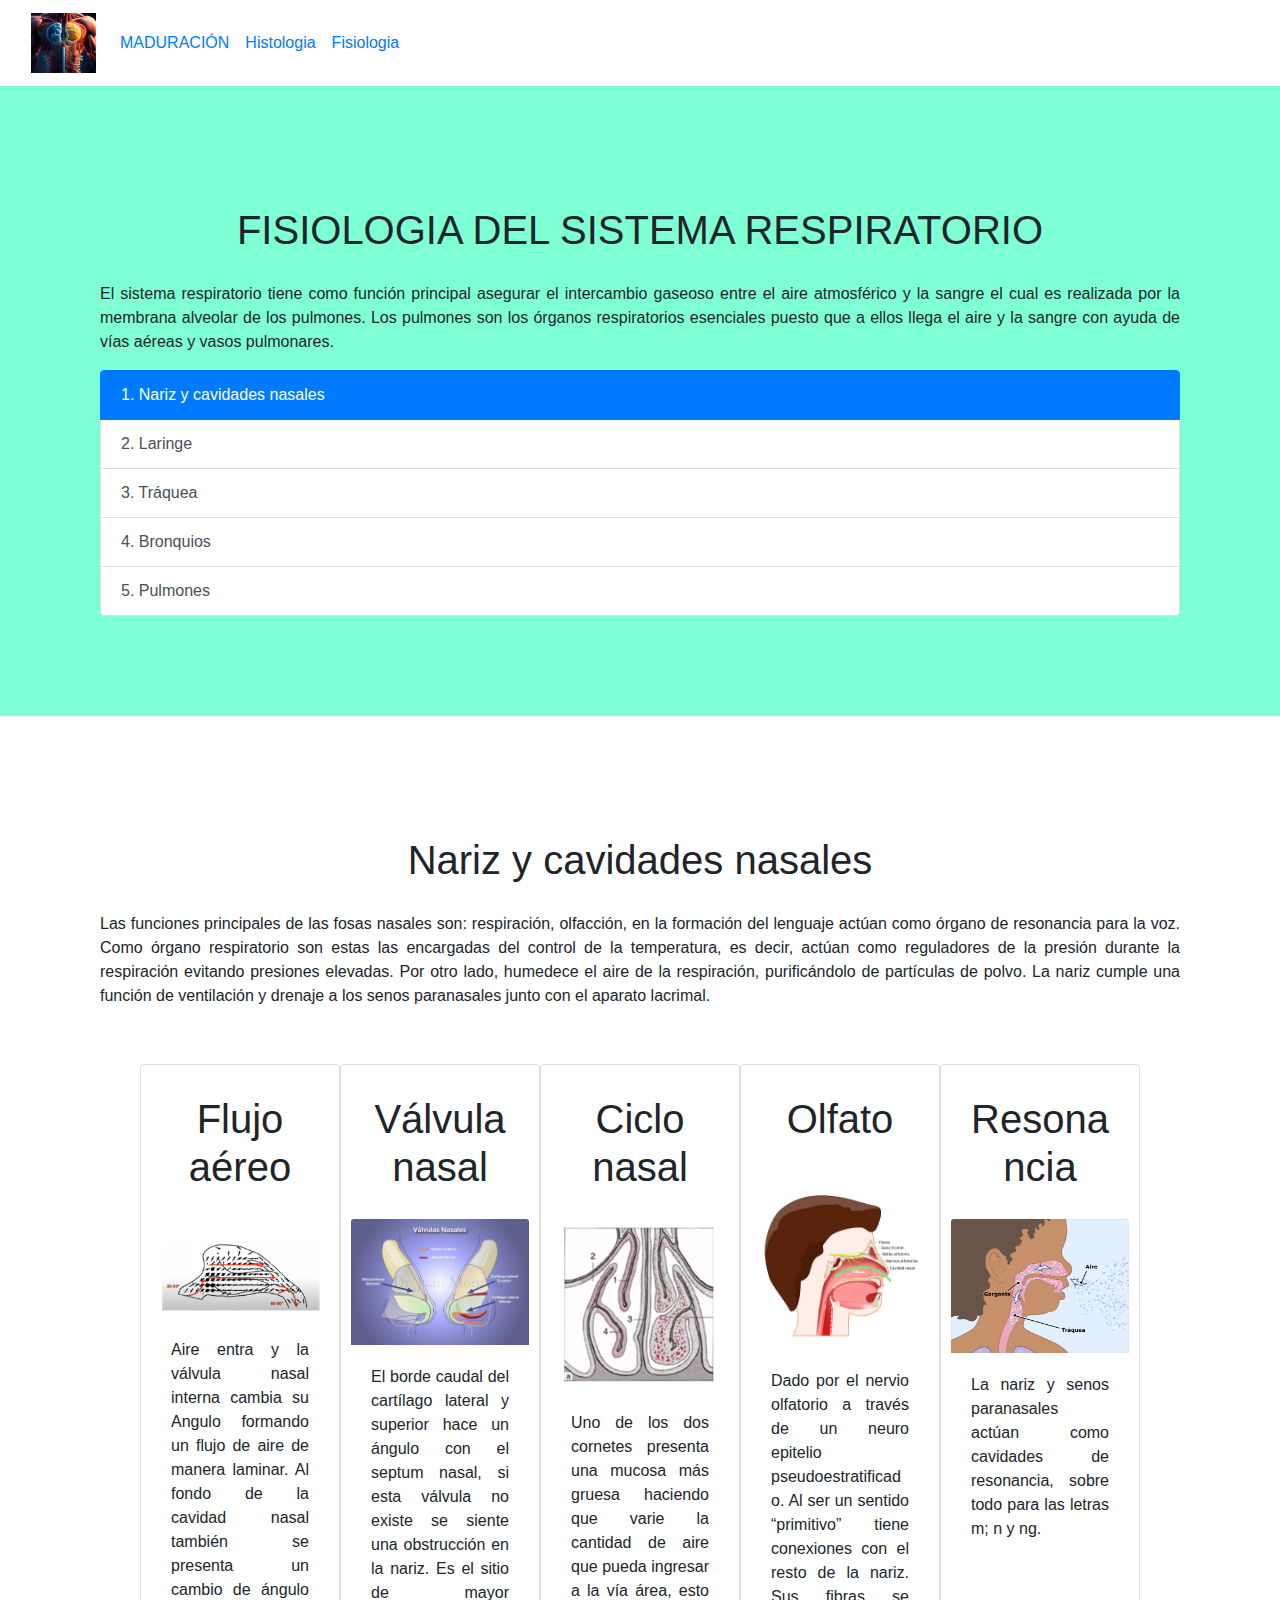
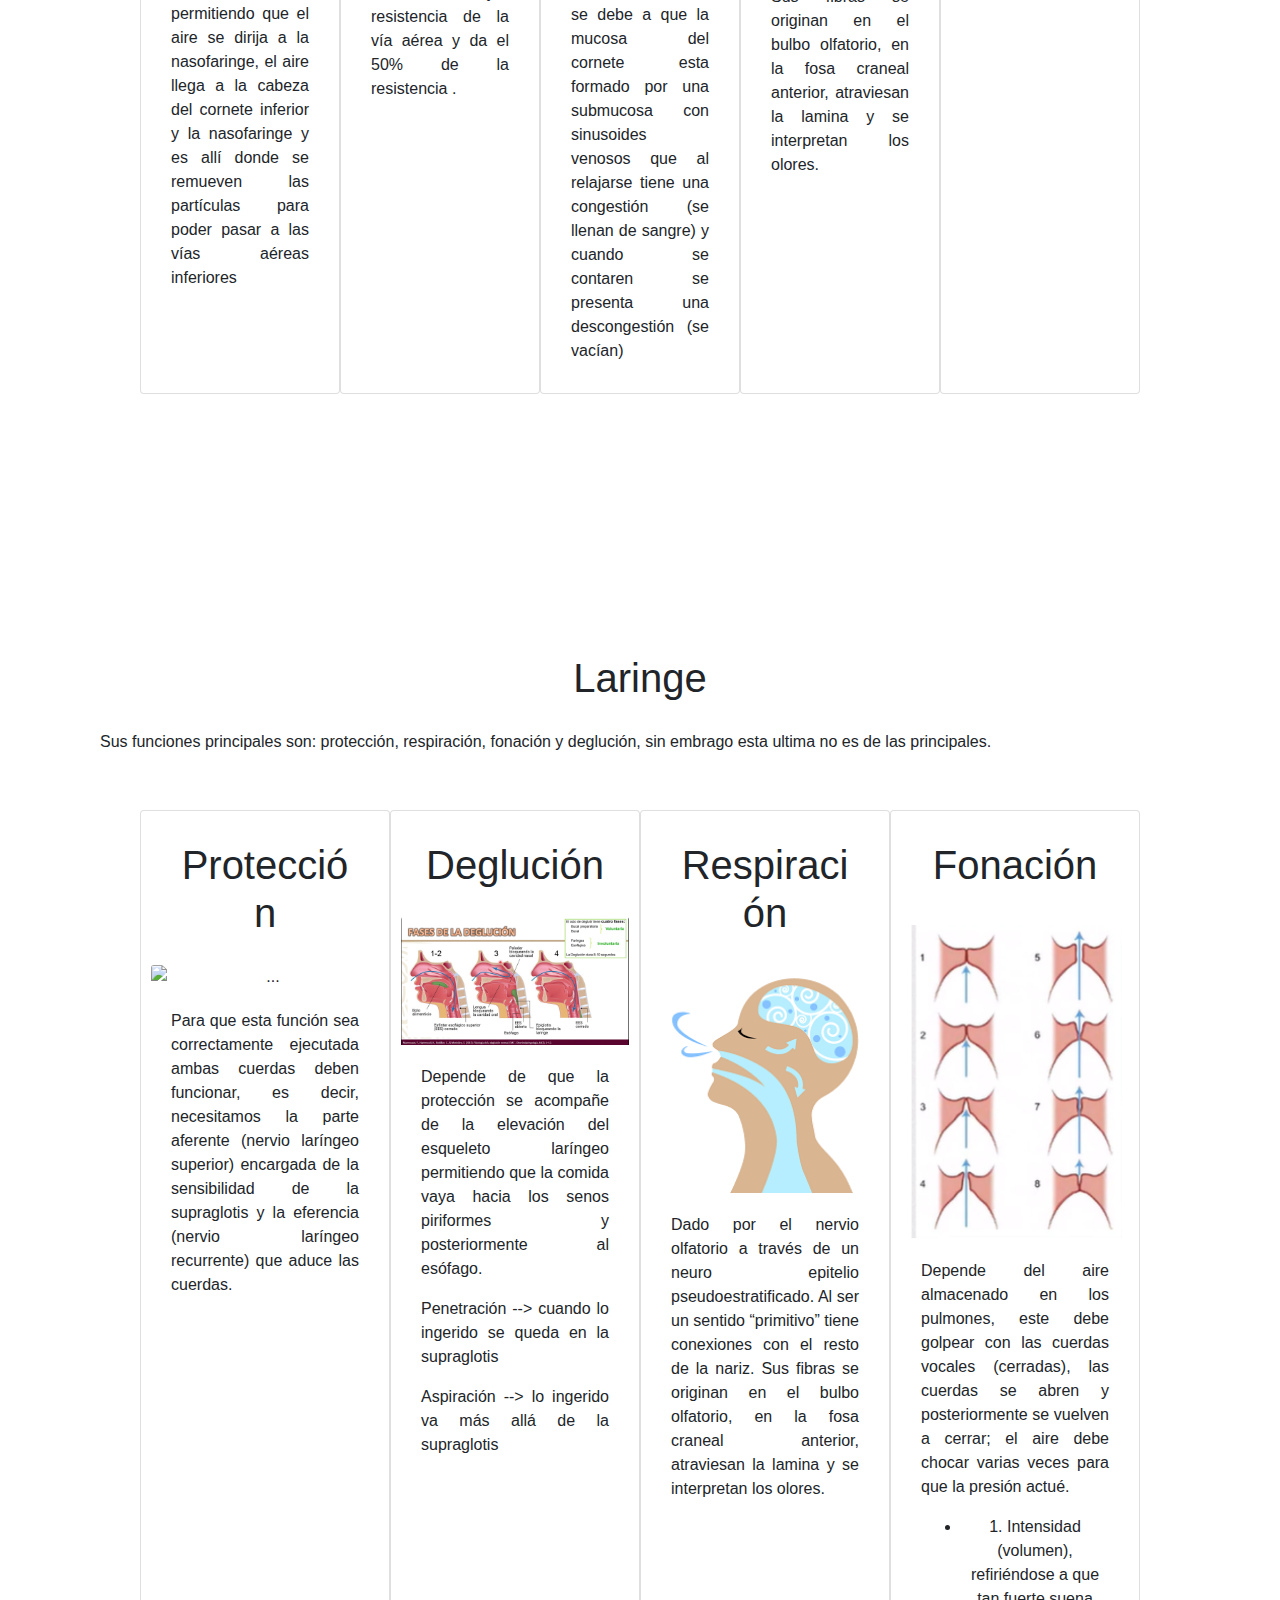
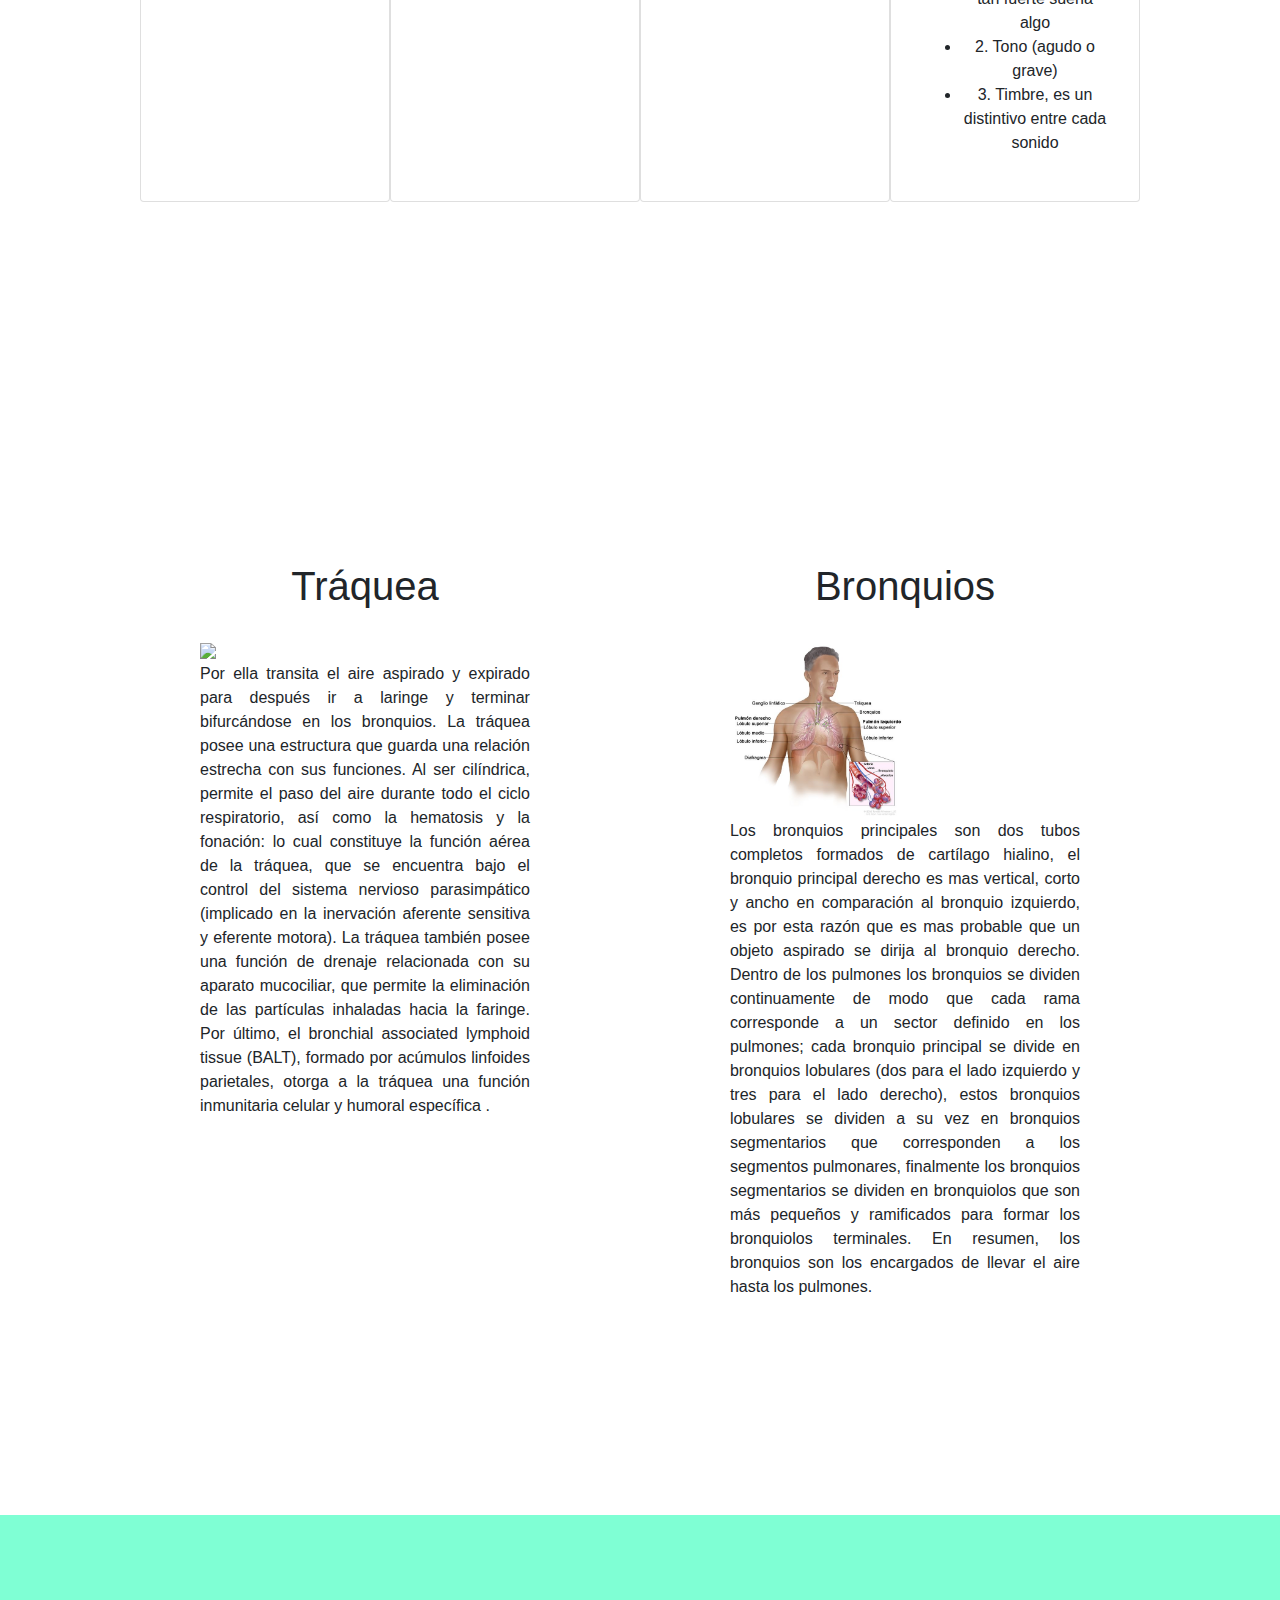
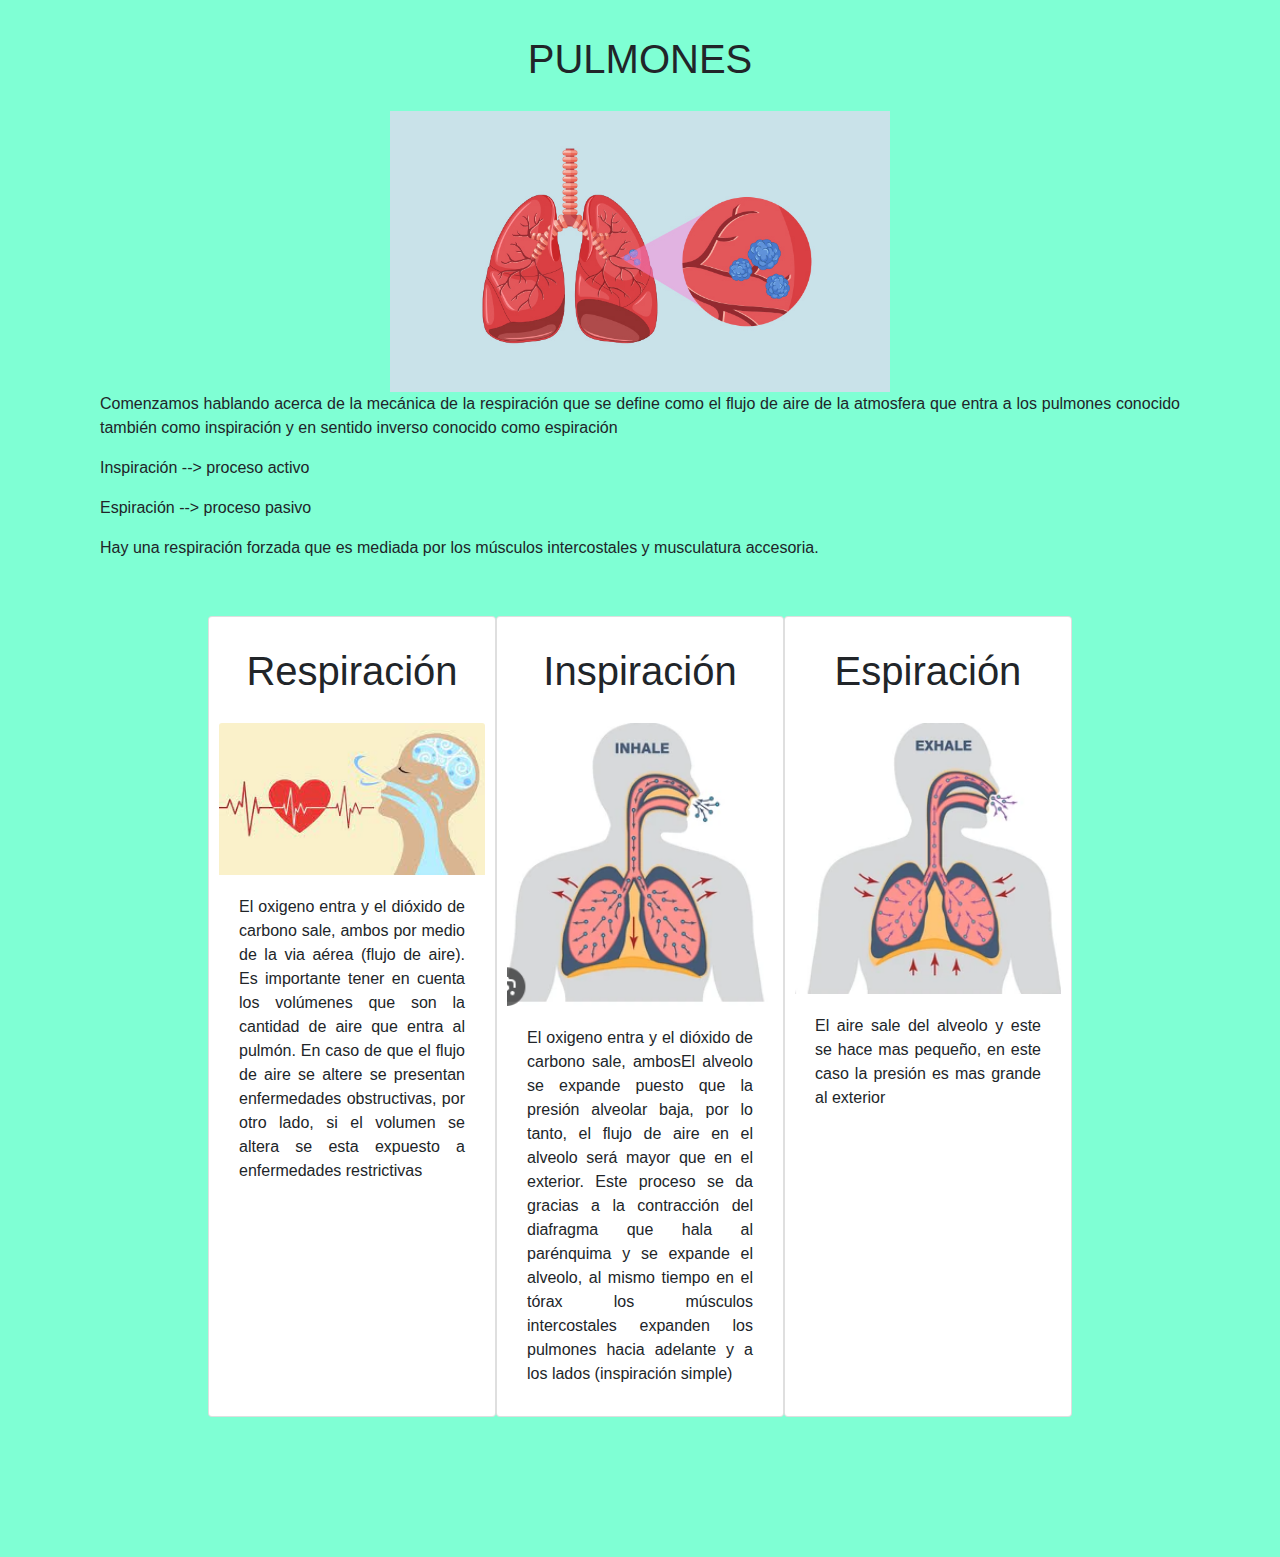
==== FISIOLOGIA DEL SISTEMA RESPIRATORIO.html @ a3e3930f "Porfavor revisar las cosas" ====
<!DOCTYPE html>
<html lang="en">
<head>
    <meta charset="UTF-8">
    <meta name="viewport" content="width=device-width, initial-scale=1.0">
    <link rel="stylesheet" href="/css/Style_2.css">
    <link rel="stylesheet" href="/css/Style.css">
    <link href="https://cdn.jsdelivr.net/npm/bootstrap@5.3.0-alpha1/dist/css/bootstrap.min.css" rel="stylesheet" integrity="sha384-GLhlTQ8iRABdZLl6O3oVMWSktQOp6b7In1Zl3/Jr59b6EGGoI1aFkw7cmDA6j6gD" crossorigin="anonymous">
    <link rel="stylesheet" href="https://stackpath.bootstrapcdn.com/bootstrap/4.5.0/css/bootstrap.min.css">
   
  
    <script src="https://cdn.jsdelivr.net/npm/bootstrap@5.3.0-alpha1/dist/js/bootstrap.bundle.min.js" integrity="sha384-w76AqPfDkMBDXo30jS1Sgez6pr3x5MlQ1ZAGC+nuZB+EYdgRZgiwxhTBTkF7CXvN" crossorigin="anonymous"></script>
       
    <title>FISIOLOGIA DEL SISTEMA RESPIRATORIO</title>
</head>
<body>
    <header>
        <nav class="navbar navbar-expand-lg bg-body-tertiary navegacion">
            <div class="container-fluid">
              <a class="navbar-brand" href="#"><img src="Imagnes/2023-6-17/fotor-ai-20230617152921_1.jpg" class="logo"></a>
              <button class="navbar-toggler" type="button" data-bs-toggle="collapse" data-bs-target="#navbarNav" aria-controls="navbarNav" aria-expanded="false" aria-label="Toggle navigation">
                <span class="navbar-toggler-icon"></span>
              </button>
              <div class="collapse navbar-collapse" id="navbarNav">
                <ul class="navbar-nav">
                  <li class="nav-item">
                    <a class="nav-link active" aria-current="page" href="/Index.html">MADURACIÓN</a>
                  </li>
                  <li class="nav-item">
                    <a class="nav-link" href="#">Histologia</a>
                  </li>
                  <li class="nav-item">
                    <a class="nav-link " href="/FISIOLOGIA DEL SISTEMA RESPIRATORIO.html">Fisiologia</a>
                  </li>
                </ul>
              </div>
            </div>
          </nav>
    </header>
    
    <section>
        <div class="principio">
            <h1>FISIOLOGIA DEL SISTEMA RESPIRATORIO</h1>
            <p>El sistema respiratorio tiene como función principal asegurar el intercambio gaseoso entre el aire atmosférico y la sangre el cual es realizada por la membrana alveolar de los pulmones. 
                Los pulmones son los órganos respiratorios esenciales puesto que a ellos llega el aire y la sangre con ayuda de vías aéreas y vasos pulmonares.</p>
                <div class="list-group">
                    <a href="#" class="list-group-item list-group-item-action active" aria-current="true">
                        1. Nariz y cavidades nasales
                    </a>
                    <a href="#nariz" class="list-group-item list-group-item-action">2.	Laringe</a>
                    <a href="#laringe" class="list-group-item list-group-item-action">3.	Tráquea </a>
                    <a href="#traquea" class="list-group-item list-group-item-action">4.	Bronquios  </a>
                    <a href="#pulmones" class="list-group-item list-group-item-action">5.	Pulmones   </a>
                   
                </div>
        </div>
        <div class="nariz"  id="nariz">
            <h1>Nariz y cavidades nasales </h1>
            <p>Las funciones principales de las fosas nasales son: respiración, olfacción, en la formación del lenguaje actúan como órgano de resonancia para la voz. Como órgano respiratorio son estas las encargadas del control de la temperatura, es decir, actúan como reguladores de la presión durante la respiración evitando presiones elevadas. Por otro lado, humedece el aire de la respiración, purificándolo de partículas de polvo. 
                La nariz cumple una función de ventilación y drenaje a los senos paranasales junto con el aparato lacrimal. </p>
            <div class="carta">
                <div class="card" style="width: 18rem;">
                    <h1>Flujo aéreo</h1>
                    <img src="/Imagnes/Fotos sistema/nariz1.png" class="card-img-top" alt="...">
                    <div class="card-body">
                  <p class="card-text">Aire entra y la válvula nasal interna cambia su Angulo formando un flujo de aire de manera laminar. Al fondo de la cavidad nasal también se presenta un cambio de ángulo permitiendo que el aire se dirija a la nasofaringe, el aire llega a la cabeza del cornete inferior y la nasofaringe y es allí donde se remueven las partículas para poder pasar a las vías aéreas inferiores </p>
                    </div>
                </div>
            

            
                <div class="card" style="width: 18rem;">
                    <h1>Válvula nasal </h1>
                    <img src="/Imagnes/Fotos sistema/valvula nasal.jpg" class="card-img-top" alt="...">
                    <div class="card-body">
                  <p class="card-text">El borde caudal del cartílago lateral y superior hace un ángulo con el septum nasal, si esta válvula no existe se siente una obstrucción en la nariz. Es el sitio de mayor resistencia de la vía aérea y da el 50% de la resistencia .</p>
                    </div>
                </div>
                <div class="card" style="width: 18rem;">
                    <h1>Ciclo nasal</h1>
                    <img src="/Imagnes/Fotos sistema/ciclonasal.png" class="card-img-top" alt="...">
                    <div class="card-body">
                  <p class="card-text">Uno de los dos cornetes presenta una mucosa más gruesa haciendo que varie la cantidad de aire que pueda ingresar a la vía área, esto se debe a que la mucosa del cornete esta formado por una submucosa con sinusoides venosos que al relajarse tiene una congestión (se llenan de sangre) y cuando se contaren se presenta una descongestión (se vacían)  </p>
                    </div>
                </div>
                <div class="card" style="width: 18rem;">
                    <h1>Olfato</h1>
                    <img src="/Imagnes/Fotos sistema/olfato.png" class="card-img-top" alt="...">
                    <div class="card-body">
                  <p class="card-text">Dado por el nervio olfatorio a través de un neuro epitelio pseudoestratificado. Al ser un sentido “primitivo” tiene conexiones con el resto de la nariz. Sus fibras se originan en el bulbo olfatorio, en la fosa craneal anterior, atraviesan la lamina y se interpretan los olores. </p>
                    </div>
                </div>
                <div class="card" style="width: 18rem;">
                    <h1>Resonancia</h1>
                    <img src="/Imagnes/Fotos sistema/Resonancia.gif" class="card-img-top" alt="...">
                    <div class="card-body">
                  <p class="card-text">La nariz y senos paranasales actúan como cavidades de resonancia, sobre todo para las letras m; n y ng. </p>
                    </div>
                </div>
            </div>

        </div>
        <div class="laringe " id="laringe">
            <h1>Laringe  </h1>
            <p>Sus funciones principales son: protección, respiración, fonación y deglución, sin embrago esta ultima no es de las principales. </p>
            <div class="carta">
                <div class="card" style="width: 18rem;">
                    <h1>Protección</h1>
                    <img src="..." class="card-img-top" alt="...">
                    <div class="card-body">
                  <p class="card-text">Para que esta función sea correctamente ejecutada ambas cuerdas deben funcionar, es decir, necesitamos la parte aferente (nervio laríngeo superior) encargada de la sensibilidad de la supraglotis y la eferencia (nervio laríngeo recurrente) que aduce las cuerdas.</p>
                    </div>
                </div>
            

            
                <div class="card" style="width: 18rem;">
                    <h1>Deglución</h1>
                    <img src="/Imagnes/Fotos sistema/deglucion.jpg" class="card-img-top" alt="...">
                    <div class="card-body">
                  <p class="card-text">Depende de que la protección se acompañe de la elevación del esqueleto laríngeo permitiendo que la comida vaya hacia los senos piriformes y posteriormente al esófago. </p>
                  <p>Penetración --> cuando lo ingerido se queda en la supraglotis </p>
                  <p>Aspiración --> lo ingerido va más allá de la supraglotis </p>
                    </div>
                </div>
                
                <div class="card" style="width: 18rem;">
                    <h1>Respiración</h1>
                    <img src="/Imagnes/Fotos sistema/respiracion.png" class="card-img-top" alt="...">
                    <div class="card-body">
                  <p class="card-text">Dado por el nervio olfatorio a través de un neuro epitelio pseudoestratificado. Al ser un sentido “primitivo” tiene conexiones con el resto de la nariz. Sus fibras se originan en el bulbo olfatorio, en la fosa craneal anterior, atraviesan la lamina y se interpretan los olores. </p>
                    </div>
                </div>
                <div class="card" style="width: 18rem;">
                    <h1>Fonación</h1>
                    <img src="/Imagnes/Fotos sistema/Fonacion.png" class="card-img-top" alt="...">
                    <div class="card-body">
                  <p class="card-text">Depende del aire almacenado en los pulmones, este debe golpear con las cuerdas vocales (cerradas), las cuerdas se abren y posteriormente se vuelven a cerrar; el aire debe chocar varias veces para que la presión actué.</p>
                  <ul>
                    <li>1.	Intensidad (volumen), refiriéndose a que tan fuerte suena algo </li>
                    <li>2.	Tono (agudo o grave) </li>
                    <li>3.	Timbre, es un distintivo entre cada sonido </li>
                  </ul>
                    </div>
                </div>
            </div>

        </div>
        <div class="traquea" id="traquea">
            <div class="Traquea">
                <h1>Tráquea</h1>
                <img src="/Imagnes/Fotos sistema/traquea5.png" class="foto2">
                <p>Por ella transita el aire aspirado y expirado para después ir a laringe y terminar bifurcándose en los bronquios.  La tráquea posee una estructura que guarda una relación estrecha con sus funciones. Al ser cilíndrica, permite el paso del aire durante todo el ciclo respiratorio, así como la hematosis y la fonación: lo cual constituye la función aérea de la tráquea, que se encuentra bajo el control del sistema nervioso parasimpático (implicado en la inervación aferente sensitiva y eferente motora). La tráquea también posee una función de drenaje relacionada con su aparato mucociliar, que permite la eliminación de las partículas inhaladas hacia la faringe. Por último, el bronchial associated lymphoid tissue (BALT), formado por acúmulos linfoides parietales, otorga a la tráquea una función inmunitaria celular y humoral específica .</p>
            </div>
            <div class="bronquios">
                <h1>Bronquios</h1>
                <img src="/Imagnes/Fotos sistema/bronquio.jpg" class="foto2">
                <p>Los bronquios principales son dos tubos completos formados de cartílago hialino, el bronquio principal derecho es mas vertical, corto y ancho en comparación al bronquio izquierdo, es por esta razón que es mas probable que un objeto aspirado se dirija al bronquio derecho. 
                    Dentro de los pulmones los bronquios se dividen continuamente de modo que cada rama corresponde a un sector definido en los pulmones; cada bronquio principal se divide en bronquios lobulares (dos para el lado izquierdo y tres para el lado derecho), estos bronquios lobulares se dividen a su vez en bronquios segmentarios que corresponden a los segmentos pulmonares, finalmente los bronquios segmentarios se dividen en bronquiolos que son más pequeños y ramificados para formar los bronquiolos terminales. En resumen, los bronquios son los encargados de llevar el aire hasta los pulmones.
                    </p>
            </div>
        </div>
        <div class="pulmones" id="pulmones">
            <div class="container">
                <h1>PULMONES</h1>
                <img src="/Imagnes/Fotos sistema/pulmones.jpg" class="foto5" alt="Pulmones">
              </div>
            <p>Comenzamos hablando acerca de la mecánica de la respiración que se define como el flujo de aire de la atmosfera que entra a los pulmones conocido también como inspiración y en sentido inverso conocido como espiración</p>
            <p>Inspiración --> proceso activo  </p>
            <p>Espiración --> proceso pasivo </p>
            <p>Hay una respiración forzada que es mediada por los músculos intercostales y musculatura accesoria.</p>
            <div class="carta">
            
                <div class="card" style="width: 18rem;">
                    <h1>Respiración</h1>
                    <img src="/Imagnes/Fotos sistema/respiracion1.jpg" class="card-img-top" alt="...">
                    <div class="card-body">
                    <p class="card-text">El oxigeno entra y el dióxido de carbono sale, ambos por medio de la via aérea (flujo de aire). Es importante tener en cuenta los volúmenes que son la cantidad de aire que entra al pulmón. 
                    En caso de que el flujo de aire se altere se presentan enfermedades obstructivas, por otro lado, si el volumen se altera se esta expuesto a enfermedades restrictivas</p>
                    </div>
                </div>
            
             
                <div class="card" style="width: 18rem;">
                    <h1>Inspiración</h1>
                    <img src="/Imagnes/Fotos sistema/ihnalar.png" class="card-img-top" alt="...">
                    <div class="card-body">
                    <p class="card-text">El oxigeno entra y el dióxido de carbono sale, ambosEl alveolo se expande puesto que la presión alveolar baja, por lo tanto, el flujo de aire en el alveolo será mayor que en el exterior. Este proceso se da gracias a la contracción del diafragma que hala al parénquima y se expande el alveolo, al mismo tiempo en el tórax los músculos intercostales expanden los pulmones hacia adelante y a los lados (inspiración simple)</p>
                    </div>
                </div>
             
              
                <div class="card" style="width: 18rem;">
                    <h1>Espiración </h1>
                    <img src="Imagnes/Fotos sistema/exhalar.png" class="card-img-top" alt="...">
                    <div class="card-body">
                    <p class="card-text">El aire sale del alveolo y este se hace mas pequeño, en este caso la presión es mas grande al exterior </p>
                    </div>
                </div>
               
             </div>
        </div> 
    </section>
</body>
</html>
---- css/Style_2.css ----
.principio{

    padding: 100px;
    background-color: aquamarine;

}
.nariz {
    padding: 100px;
    

}
.carta{
    display: flex;
    padding: 40px;
    justify-content: center;
    
}

.traquea{
    display: flex;
    padding: 100px;
}
.bronquios {

    padding: 100px;
}
.Traquea{


    padding: 100px;
}
.pulmones{

    background-color: aquamarine;
    padding: 100px;
}
.card-img {
    width: 100%;
    height: auto;
    margin-bottom: 10px;
    
    
  }
  .card {
    width: 18rem;
    border: 1px solid #ccc;
    border-radius: 5px;
    padding: 10px;
    text-align: center;
  }
  .container {
    display: flex;
    flex-direction: column;
    align-items: center;
    text-align: center;
  }
  
  .foto5 {
    width: 500px;
    height: auto;
  }
---- css/Style.css ----
.info{
    display: flex;

}
.Home{
   padding: 5px;
   width: 100%; /* Ajusta el ancho según tus necesidades */
  height: 450px; /* Ajusta la altura según tus necesidades */
  overflow: hidden;
border: 1px solid black;
}

p{

    text-align: justify;
    font-size: 16px;

}

.logo{

    
    width: 65px;
    height: 60px;

}
.Inicio{
    background-color: aquamarine;
    padding: 100px;

}
h1{

    text-align: center;
    padding: 20px;
}

.laringe{
    
    padding: 100px;


}
.foto1{

    width: 500px;
    height: 350px;
}

.image-container {
    display: flex;
  }
  
  .foto2 {
    width: 50%; /* Ajusta el tamaño de las imágenes según sea necesario */
    height: auto;
    margin-right: 10px; /* Establece un margen entre las imágenes */
  }
  .foto3{
    width: 500px;
  height: 350px;
  margin-right: 10px;
  }
.traquea{

    padding: 100px;
}
.maduracion{

    padding: 100px;
    background-color: aquamarine;

}
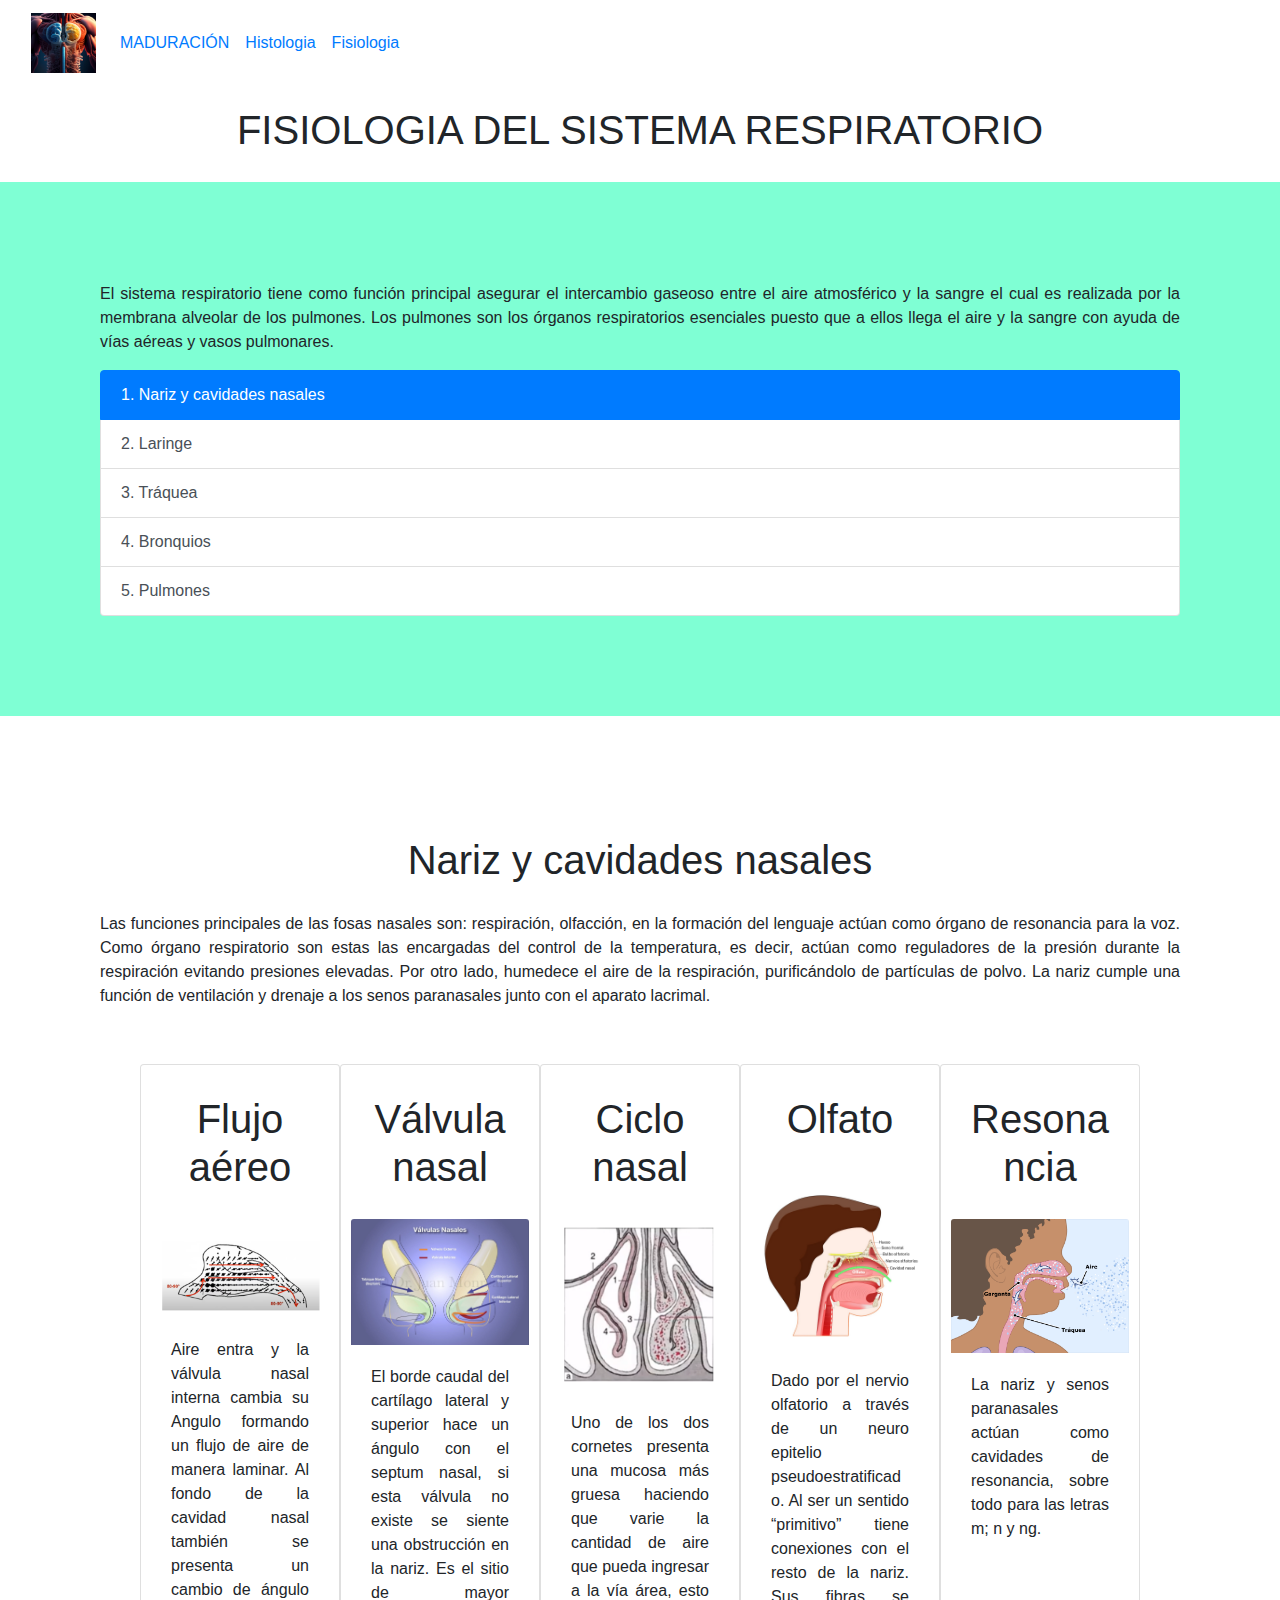
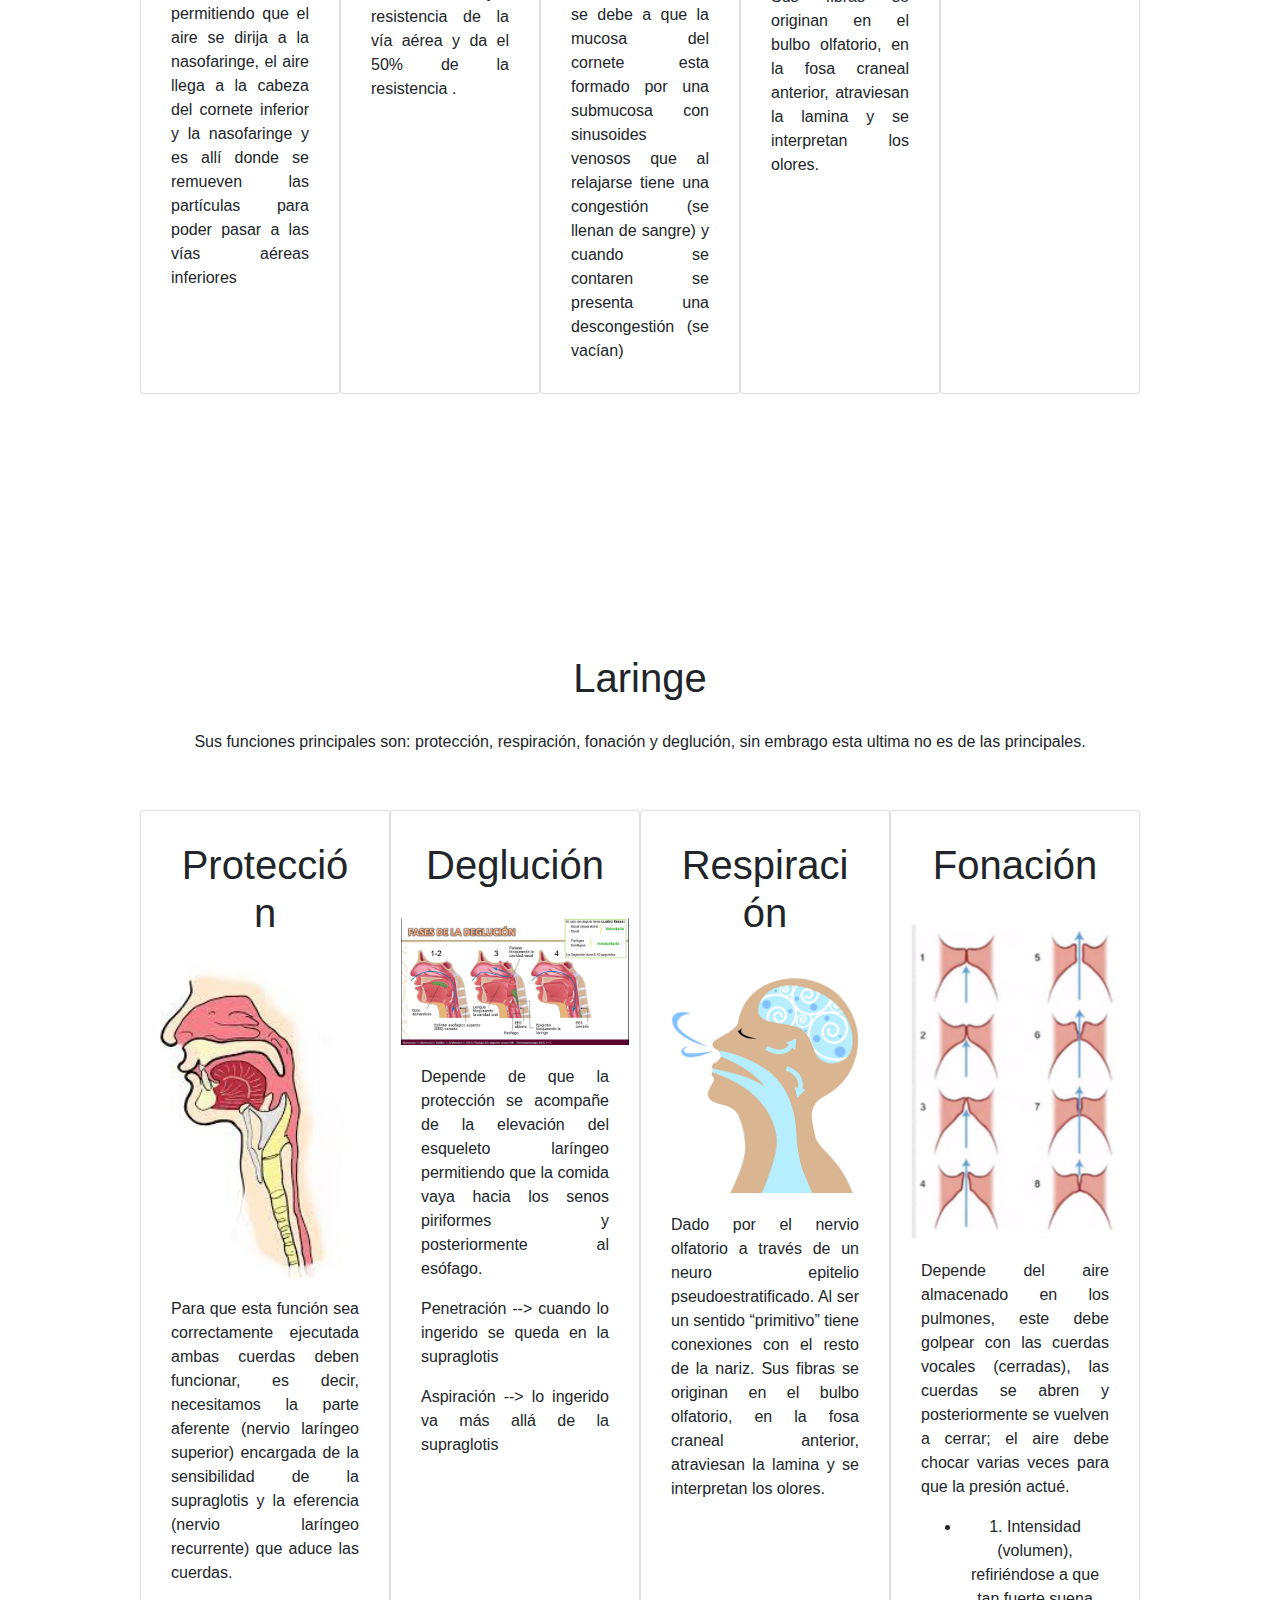
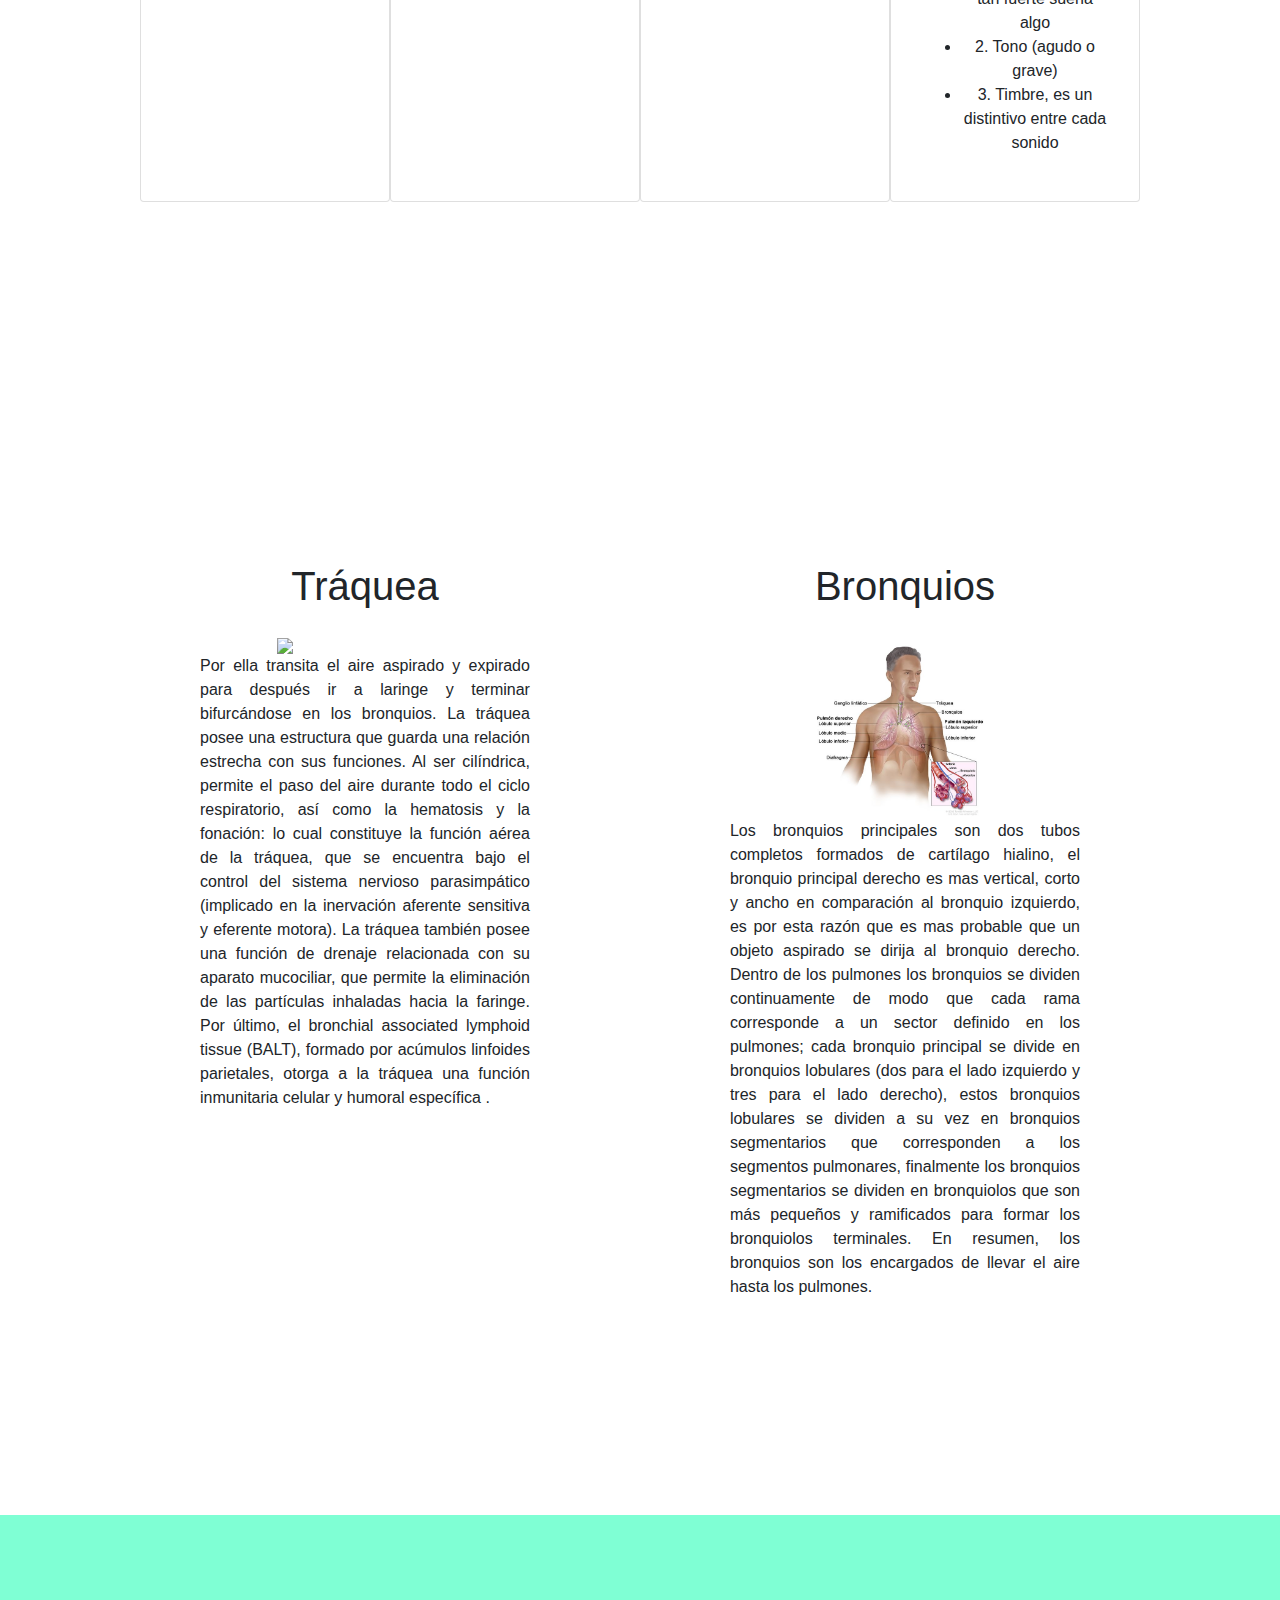
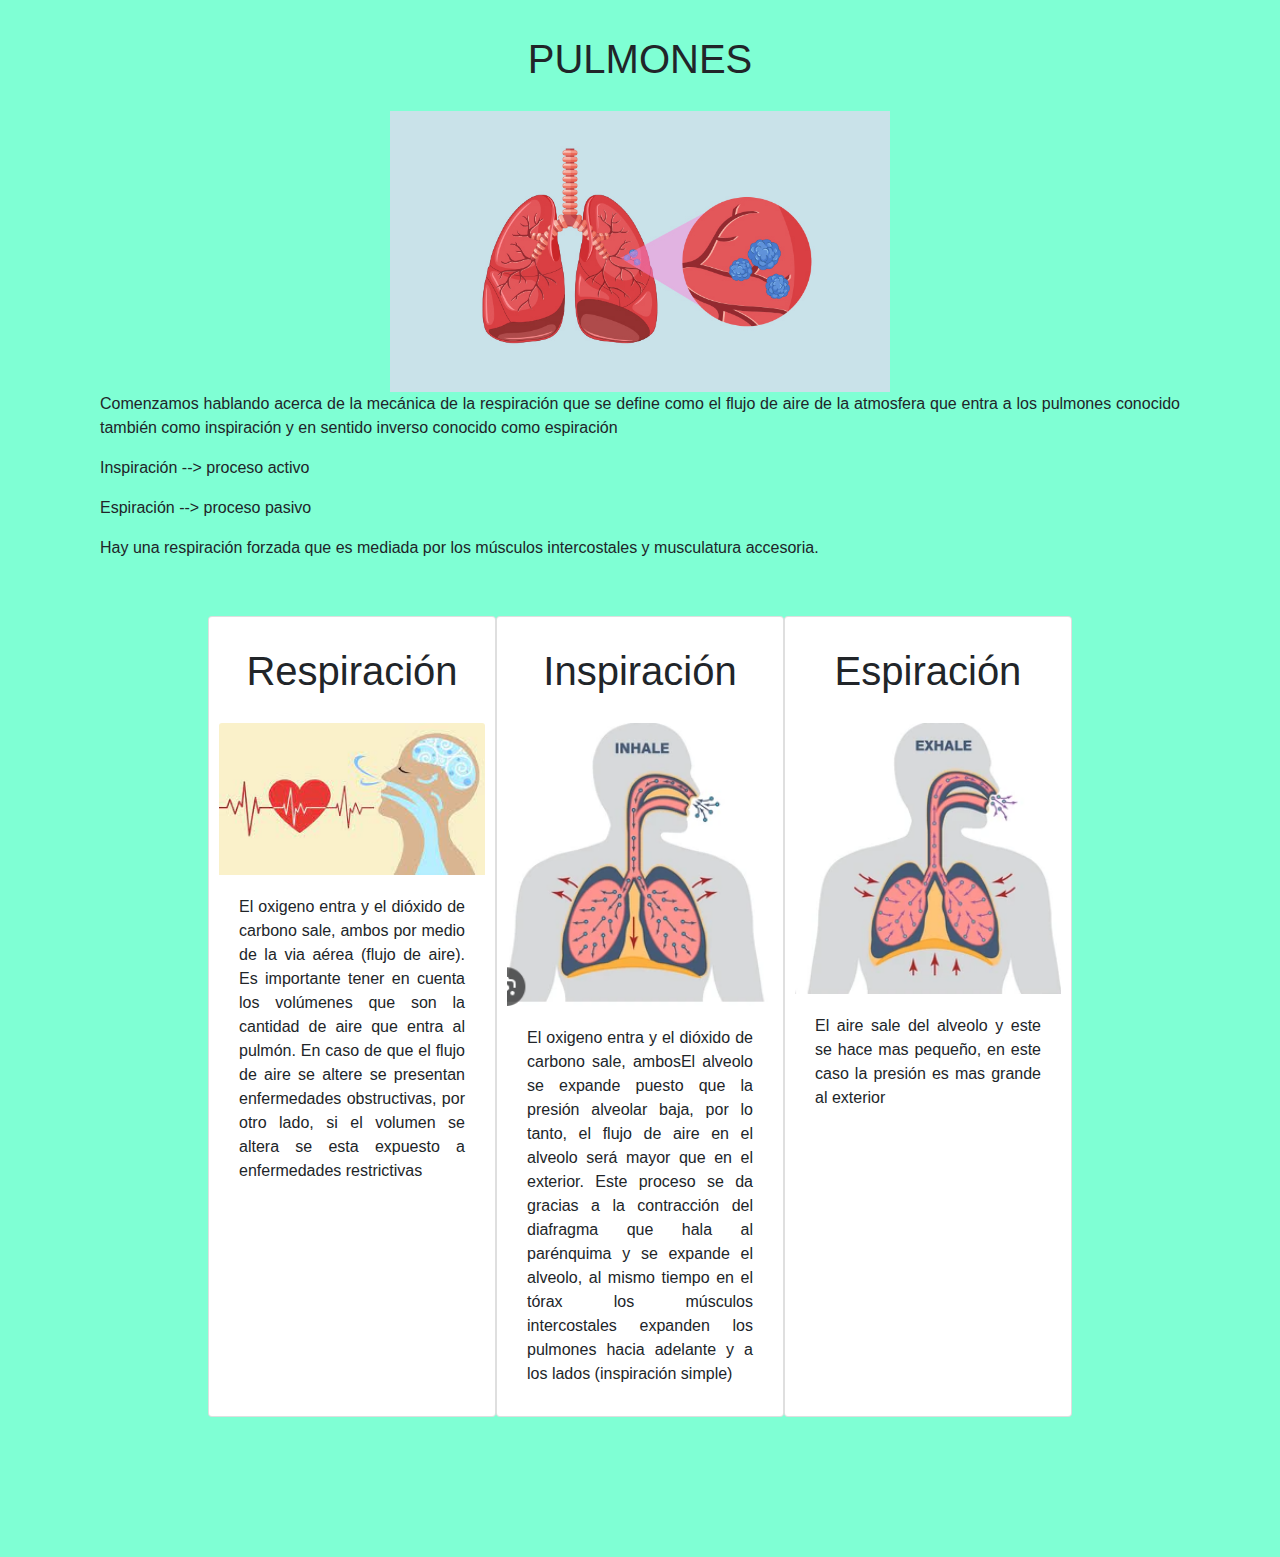
==== commit 368b794d: "subiendo" ====
--- a/FISIOLOGIA DEL SISTEMA RESPIRATORIO.html
+++ b/FISIOLOGIA DEL SISTEMA RESPIRATORIO.html
@@ -1,205 +1,424 @@
 <!DOCTYPE html>
 <html lang="en">
-<head>
-    <meta charset="UTF-8">
-    <meta name="viewport" content="width=device-width, initial-scale=1.0">
-    <link rel="stylesheet" href="/css/Style_2.css">
-    <link rel="stylesheet" href="/css/Style.css">
-    <link href="https://cdn.jsdelivr.net/npm/bootstrap@5.3.0-alpha1/dist/css/bootstrap.min.css" rel="stylesheet" integrity="sha384-GLhlTQ8iRABdZLl6O3oVMWSktQOp6b7In1Zl3/Jr59b6EGGoI1aFkw7cmDA6j6gD" crossorigin="anonymous">
-    <link rel="stylesheet" href="https://stackpath.bootstrapcdn.com/bootstrap/4.5.0/css/bootstrap.min.css">
-   
-  
-    <script src="https://cdn.jsdelivr.net/npm/bootstrap@5.3.0-alpha1/dist/js/bootstrap.bundle.min.js" integrity="sha384-w76AqPfDkMBDXo30jS1Sgez6pr3x5MlQ1ZAGC+nuZB+EYdgRZgiwxhTBTkF7CXvN" crossorigin="anonymous"></script>
-       
+  <head>
+    <meta charset="UTF-8" />
+    <meta name="viewport" content="width=device-width, initial-scale=1.0" />
+    <link rel="stylesheet" href="./css/Style_2.css" />
+    <link rel="stylesheet" href="./css/Style.css" />
+    <link
+      href="https://cdn.jsdelivr.net/npm/bootstrap@5.3.0-alpha1/dist/css/bootstrap.min.css"
+      rel="stylesheet"
+      integrity="sha384-GLhlTQ8iRABdZLl6O3oVMWSktQOp6b7In1Zl3/Jr59b6EGGoI1aFkw7cmDA6j6gD"
+      crossorigin="anonymous"
+    />
+    <link
+      rel="stylesheet"
+      href="https://stackpath.bootstrapcdn.com/bootstrap/4.5.0/css/bootstrap.min.css"
+    />
+
+    <script
+      src="https://cdn.jsdelivr.net/npm/bootstrap@5.3.0-alpha1/dist/js/bootstrap.bundle.min.js"
+      integrity="sha384-w76AqPfDkMBDXo30jS1Sgez6pr3x5MlQ1ZAGC+nuZB+EYdgRZgiwxhTBTkF7CXvN"
+      crossorigin="anonymous"
+    ></script>
+
     <title>FISIOLOGIA DEL SISTEMA RESPIRATORIO</title>
-</head>
-<body>
+  </head>
+  <body>
     <header>
-        <nav class="navbar navbar-expand-lg bg-body-tertiary navegacion">
-            <div class="container-fluid">
-              <a class="navbar-brand" href="#"><img src="Imagnes/2023-6-17/fotor-ai-20230617152921_1.jpg" class="logo"></a>
-              <button class="navbar-toggler" type="button" data-bs-toggle="collapse" data-bs-target="#navbarNav" aria-controls="navbarNav" aria-expanded="false" aria-label="Toggle navigation">
-                <span class="navbar-toggler-icon"></span>
-              </button>
-              <div class="collapse navbar-collapse" id="navbarNav">
-                <ul class="navbar-nav">
-                  <li class="nav-item">
-                    <a class="nav-link active" aria-current="page" href="/Index.html">MADURACIÓN</a>
-                  </li>
-                  <li class="nav-item">
-                    <a class="nav-link" href="#">Histologia</a>
-                  </li>
-                  <li class="nav-item">
-                    <a class="nav-link " href="/FISIOLOGIA DEL SISTEMA RESPIRATORIO.html">Fisiologia</a>
-                  </li>
-                </ul>
-              </div>
-            </div>
-          </nav>
+      <nav class="navbar navbar-expand-lg bg-body-tertiary navegacion">
+        <div class="container-fluid">
+          <a class="navbar-brand" href="#"
+            ><img
+              src="./Imagnes/2023-6-17/fotor-ai-20230617152921_1.jpg"
+              class="logo"
+          /></a>
+          <button
+            class="navbar-toggler"
+            type="button"
+            data-bs-toggle="collapse"
+            data-bs-target="#navbarNav"
+            aria-controls="navbarNav"
+            aria-expanded="false"
+            aria-label="Toggle navigation"
+          >
+            <span class="navbar-toggler-icon"></span>
+          </button>
+          <div class="collapse navbar-collapse" id="navbarNav">
+            <ul class="navbar-nav">
+              <li class="nav-item">
+                <a
+                  class="nav-link active"
+                  aria-current="page"
+                  href="/Index.html"
+                  >MADURACIÓN</a
+                >
+              </li>
+              <li class="nav-item">
+                <a class="nav-link" href="/Histologia.html">Histologia</a>
+              </li>
+              <li class="nav-item">
+                <a
+                  class="nav-link"
+                  href="/FISIOLOGIA DEL SISTEMA RESPIRATORIO.html"
+                  >Fisiologia</a
+                >
+              </li>
+            </ul>
+          </div>
+        </div>
+      </nav>
     </header>
-    
+
     <section>
-        <div class="principio">
-            <h1>FISIOLOGIA DEL SISTEMA RESPIRATORIO</h1>
-            <p>El sistema respiratorio tiene como función principal asegurar el intercambio gaseoso entre el aire atmosférico y la sangre el cual es realizada por la membrana alveolar de los pulmones. 
-                Los pulmones son los órganos respiratorios esenciales puesto que a ellos llega el aire y la sangre con ayuda de vías aéreas y vasos pulmonares.</p>
-                <div class="list-group">
-                    <a href="#" class="list-group-item list-group-item-action active" aria-current="true">
-                        1. Nariz y cavidades nasales
-                    </a>
-                    <a href="#nariz" class="list-group-item list-group-item-action">2.	Laringe</a>
-                    <a href="#laringe" class="list-group-item list-group-item-action">3.	Tráquea </a>
-                    <a href="#traquea" class="list-group-item list-group-item-action">4.	Bronquios  </a>
-                    <a href="#pulmones" class="list-group-item list-group-item-action">5.	Pulmones   </a>
-                   
-                </div>
-        </div>
-        <div class="nariz"  id="nariz">
-            <h1>Nariz y cavidades nasales </h1>
-            <p>Las funciones principales de las fosas nasales son: respiración, olfacción, en la formación del lenguaje actúan como órgano de resonancia para la voz. Como órgano respiratorio son estas las encargadas del control de la temperatura, es decir, actúan como reguladores de la presión durante la respiración evitando presiones elevadas. Por otro lado, humedece el aire de la respiración, purificándolo de partículas de polvo. 
-                La nariz cumple una función de ventilación y drenaje a los senos paranasales junto con el aparato lacrimal. </p>
-            <div class="carta">
-                <div class="card" style="width: 18rem;">
-                    <h1>Flujo aéreo</h1>
-                    <img src="/Imagnes/Fotos sistema/nariz1.png" class="card-img-top" alt="...">
-                    <div class="card-body">
-                  <p class="card-text">Aire entra y la válvula nasal interna cambia su Angulo formando un flujo de aire de manera laminar. Al fondo de la cavidad nasal también se presenta un cambio de ángulo permitiendo que el aire se dirija a la nasofaringe, el aire llega a la cabeza del cornete inferior y la nasofaringe y es allí donde se remueven las partículas para poder pasar a las vías aéreas inferiores </p>
-                    </div>
-                </div>
-            
-
-            
-                <div class="card" style="width: 18rem;">
-                    <h1>Válvula nasal </h1>
-                    <img src="/Imagnes/Fotos sistema/valvula nasal.jpg" class="card-img-top" alt="...">
-                    <div class="card-body">
-                  <p class="card-text">El borde caudal del cartílago lateral y superior hace un ángulo con el septum nasal, si esta válvula no existe se siente una obstrucción en la nariz. Es el sitio de mayor resistencia de la vía aérea y da el 50% de la resistencia .</p>
-                    </div>
-                </div>
-                <div class="card" style="width: 18rem;">
-                    <h1>Ciclo nasal</h1>
-                    <img src="/Imagnes/Fotos sistema/ciclonasal.png" class="card-img-top" alt="...">
-                    <div class="card-body">
-                  <p class="card-text">Uno de los dos cornetes presenta una mucosa más gruesa haciendo que varie la cantidad de aire que pueda ingresar a la vía área, esto se debe a que la mucosa del cornete esta formado por una submucosa con sinusoides venosos que al relajarse tiene una congestión (se llenan de sangre) y cuando se contaren se presenta una descongestión (se vacían)  </p>
-                    </div>
-                </div>
-                <div class="card" style="width: 18rem;">
-                    <h1>Olfato</h1>
-                    <img src="/Imagnes/Fotos sistema/olfato.png" class="card-img-top" alt="...">
-                    <div class="card-body">
-                  <p class="card-text">Dado por el nervio olfatorio a través de un neuro epitelio pseudoestratificado. Al ser un sentido “primitivo” tiene conexiones con el resto de la nariz. Sus fibras se originan en el bulbo olfatorio, en la fosa craneal anterior, atraviesan la lamina y se interpretan los olores. </p>
-                    </div>
-                </div>
-                <div class="card" style="width: 18rem;">
-                    <h1>Resonancia</h1>
-                    <img src="/Imagnes/Fotos sistema/Resonancia.gif" class="card-img-top" alt="...">
-                    <div class="card-body">
-                  <p class="card-text">La nariz y senos paranasales actúan como cavidades de resonancia, sobre todo para las letras m; n y ng. </p>
-                    </div>
-                </div>
-            </div>
-
-        </div>
-        <div class="laringe " id="laringe">
-            <h1>Laringe  </h1>
-            <p>Sus funciones principales son: protección, respiración, fonación y deglución, sin embrago esta ultima no es de las principales. </p>
-            <div class="carta">
-                <div class="card" style="width: 18rem;">
-                    <h1>Protección</h1>
-                    <img src="..." class="card-img-top" alt="...">
-                    <div class="card-body">
-                  <p class="card-text">Para que esta función sea correctamente ejecutada ambas cuerdas deben funcionar, es decir, necesitamos la parte aferente (nervio laríngeo superior) encargada de la sensibilidad de la supraglotis y la eferencia (nervio laríngeo recurrente) que aduce las cuerdas.</p>
-                    </div>
-                </div>
-            
-
-            
-                <div class="card" style="width: 18rem;">
-                    <h1>Deglución</h1>
-                    <img src="/Imagnes/Fotos sistema/deglucion.jpg" class="card-img-top" alt="...">
-                    <div class="card-body">
-                  <p class="card-text">Depende de que la protección se acompañe de la elevación del esqueleto laríngeo permitiendo que la comida vaya hacia los senos piriformes y posteriormente al esófago. </p>
-                  <p>Penetración --> cuando lo ingerido se queda en la supraglotis </p>
-                  <p>Aspiración --> lo ingerido va más allá de la supraglotis </p>
-                    </div>
-                </div>
-                
-                <div class="card" style="width: 18rem;">
-                    <h1>Respiración</h1>
-                    <img src="/Imagnes/Fotos sistema/respiracion.png" class="card-img-top" alt="...">
-                    <div class="card-body">
-                  <p class="card-text">Dado por el nervio olfatorio a través de un neuro epitelio pseudoestratificado. Al ser un sentido “primitivo” tiene conexiones con el resto de la nariz. Sus fibras se originan en el bulbo olfatorio, en la fosa craneal anterior, atraviesan la lamina y se interpretan los olores. </p>
-                    </div>
-                </div>
-                <div class="card" style="width: 18rem;">
-                    <h1>Fonación</h1>
-                    <img src="/Imagnes/Fotos sistema/Fonacion.png" class="card-img-top" alt="...">
-                    <div class="card-body">
-                  <p class="card-text">Depende del aire almacenado en los pulmones, este debe golpear con las cuerdas vocales (cerradas), las cuerdas se abren y posteriormente se vuelven a cerrar; el aire debe chocar varias veces para que la presión actué.</p>
-                  <ul>
-                    <li>1.	Intensidad (volumen), refiriéndose a que tan fuerte suena algo </li>
-                    <li>2.	Tono (agudo o grave) </li>
-                    <li>3.	Timbre, es un distintivo entre cada sonido </li>
-                  </ul>
-                    </div>
-                </div>
-            </div>
-
-        </div>
-        <div class="traquea" id="traquea">
-            <div class="Traquea">
-                <h1>Tráquea</h1>
-                <img src="/Imagnes/Fotos sistema/traquea5.png" class="foto2">
-                <p>Por ella transita el aire aspirado y expirado para después ir a laringe y terminar bifurcándose en los bronquios.  La tráquea posee una estructura que guarda una relación estrecha con sus funciones. Al ser cilíndrica, permite el paso del aire durante todo el ciclo respiratorio, así como la hematosis y la fonación: lo cual constituye la función aérea de la tráquea, que se encuentra bajo el control del sistema nervioso parasimpático (implicado en la inervación aferente sensitiva y eferente motora). La tráquea también posee una función de drenaje relacionada con su aparato mucociliar, que permite la eliminación de las partículas inhaladas hacia la faringe. Por último, el bronchial associated lymphoid tissue (BALT), formado por acúmulos linfoides parietales, otorga a la tráquea una función inmunitaria celular y humoral específica .</p>
-            </div>
-            <div class="bronquios">
-                <h1>Bronquios</h1>
-                <img src="/Imagnes/Fotos sistema/bronquio.jpg" class="foto2">
-                <p>Los bronquios principales son dos tubos completos formados de cartílago hialino, el bronquio principal derecho es mas vertical, corto y ancho en comparación al bronquio izquierdo, es por esta razón que es mas probable que un objeto aspirado se dirija al bronquio derecho. 
-                    Dentro de los pulmones los bronquios se dividen continuamente de modo que cada rama corresponde a un sector definido en los pulmones; cada bronquio principal se divide en bronquios lobulares (dos para el lado izquierdo y tres para el lado derecho), estos bronquios lobulares se dividen a su vez en bronquios segmentarios que corresponden a los segmentos pulmonares, finalmente los bronquios segmentarios se dividen en bronquiolos que son más pequeños y ramificados para formar los bronquiolos terminales. En resumen, los bronquios son los encargados de llevar el aire hasta los pulmones.
-                    </p>
-            </div>
-        </div>
-        <div class="pulmones" id="pulmones">
-            <div class="container">
-                <h1>PULMONES</h1>
-                <img src="/Imagnes/Fotos sistema/pulmones.jpg" class="foto5" alt="Pulmones">
-              </div>
-            <p>Comenzamos hablando acerca de la mecánica de la respiración que se define como el flujo de aire de la atmosfera que entra a los pulmones conocido también como inspiración y en sentido inverso conocido como espiración</p>
-            <p>Inspiración --> proceso activo  </p>
-            <p>Espiración --> proceso pasivo </p>
-            <p>Hay una respiración forzada que es mediada por los músculos intercostales y musculatura accesoria.</p>
-            <div class="carta">
-            
-                <div class="card" style="width: 18rem;">
-                    <h1>Respiración</h1>
-                    <img src="/Imagnes/Fotos sistema/respiracion1.jpg" class="card-img-top" alt="...">
-                    <div class="card-body">
-                    <p class="card-text">El oxigeno entra y el dióxido de carbono sale, ambos por medio de la via aérea (flujo de aire). Es importante tener en cuenta los volúmenes que son la cantidad de aire que entra al pulmón. 
-                    En caso de que el flujo de aire se altere se presentan enfermedades obstructivas, por otro lado, si el volumen se altera se esta expuesto a enfermedades restrictivas</p>
-                    </div>
-                </div>
-            
-             
-                <div class="card" style="width: 18rem;">
-                    <h1>Inspiración</h1>
-                    <img src="/Imagnes/Fotos sistema/ihnalar.png" class="card-img-top" alt="...">
-                    <div class="card-body">
-                    <p class="card-text">El oxigeno entra y el dióxido de carbono sale, ambosEl alveolo se expande puesto que la presión alveolar baja, por lo tanto, el flujo de aire en el alveolo será mayor que en el exterior. Este proceso se da gracias a la contracción del diafragma que hala al parénquima y se expande el alveolo, al mismo tiempo en el tórax los músculos intercostales expanden los pulmones hacia adelante y a los lados (inspiración simple)</p>
-                    </div>
-                </div>
-             
-              
-                <div class="card" style="width: 18rem;">
-                    <h1>Espiración </h1>
-                    <img src="Imagnes/Fotos sistema/exhalar.png" class="card-img-top" alt="...">
-                    <div class="card-body">
-                    <p class="card-text">El aire sale del alveolo y este se hace mas pequeño, en este caso la presión es mas grande al exterior </p>
-                    </div>
-                </div>
-               
-             </div>
-        </div> 
+      <h1>FISIOLOGIA DEL SISTEMA RESPIRATORIO</h1>
+
+      <div class="principio">
+        <p>
+          El sistema respiratorio tiene como función principal asegurar el
+          intercambio gaseoso entre el aire atmosférico y la sangre el cual es
+          realizada por la membrana alveolar de los pulmones. Los pulmones son
+          los órganos respiratorios esenciales puesto que a ellos llega el aire
+          y la sangre con ayuda de vías aéreas y vasos pulmonares.
+        </p>
+        <div class="list-group">
+          <a
+            href="#"
+            class="list-group-item list-group-item-action active"
+            aria-current="true"
+          >
+            1. Nariz y cavidades nasales
+          </a>
+          <a href="#nariz" class="list-group-item list-group-item-action"
+            >2. Laringe</a
+          >
+          <a href="#laringe" class="list-group-item list-group-item-action"
+            >3. Tráquea
+          </a>
+          <a href="#traquea" class="list-group-item list-group-item-action"
+            >4. Bronquios
+          </a>
+          <a href="#pulmones" class="list-group-item list-group-item-action"
+            >5. Pulmones
+          </a>
+        </div>
+      </div>
+
+      <div class="nariz" id="nariz">
+        <h1>Nariz y cavidades nasales</h1>
+        <p>
+          Las funciones principales de las fosas nasales son: respiración,
+          olfacción, en la formación del lenguaje actúan como órgano de
+          resonancia para la voz. Como órgano respiratorio son estas las
+          encargadas del control de la temperatura, es decir, actúan como
+          reguladores de la presión durante la respiración evitando presiones
+          elevadas. Por otro lado, humedece el aire de la respiración,
+          purificándolo de partículas de polvo. La nariz cumple una función de
+          ventilación y drenaje a los senos paranasales junto con el aparato
+          lacrimal.
+        </p>
+        <div class="carta">
+          <div class="card" style="width: 18rem">
+            <h1>Flujo aéreo</h1>
+            <img
+              src="./Imagnes/Fotos sistema/nariz1.png"
+              class="card-img-top"
+              alt="..."
+            />
+            <div class="card-body">
+              <p class="card-text">
+                Aire entra y la válvula nasal interna cambia su Angulo formando
+                un flujo de aire de manera laminar. Al fondo de la cavidad nasal
+                también se presenta un cambio de ángulo permitiendo que el aire
+                se dirija a la nasofaringe, el aire llega a la cabeza del
+                cornete inferior y la nasofaringe y es allí donde se remueven
+                las partículas para poder pasar a las vías aéreas inferiores
+              </p>
+            </div>
+          </div>
+
+          <div class="card" style="width: 18rem">
+            <h1>Válvula nasal</h1>
+            <img
+              src="./Imagnes/Fotos sistema/valvula nasal.jpg"
+              class="card-img-top"
+              alt="..."
+            />
+            <div class="card-body">
+              <p class="card-text">
+                El borde caudal del cartílago lateral y superior hace un ángulo
+                con el septum nasal, si esta válvula no existe se siente una
+                obstrucción en la nariz. Es el sitio de mayor resistencia de la
+                vía aérea y da el 50% de la resistencia .
+              </p>
+            </div>
+          </div>
+          <div class="card" style="width: 18rem">
+            <h1>Ciclo nasal</h1>
+            <img
+              src="./Imagnes/Fotos sistema/ciclonasal.png"
+              class="card-img-top"
+              alt="..."
+            />
+            <div class="card-body">
+              <p class="card-text">
+                Uno de los dos cornetes presenta una mucosa más gruesa haciendo
+                que varie la cantidad de aire que pueda ingresar a la vía área,
+                esto se debe a que la mucosa del cornete esta formado por una
+                submucosa con sinusoides venosos que al relajarse tiene una
+                congestión (se llenan de sangre) y cuando se contaren se
+                presenta una descongestión (se vacían)
+              </p>
+            </div>
+          </div>
+          <div class="card" style="width: 18rem">
+            <h1>Olfato</h1>
+            <img
+              src="./Imagnes/Fotos sistema/olfato.png"
+              class="card-img-top"
+              alt="..."
+            />
+            <div class="card-body">
+              <p class="card-text">
+                Dado por el nervio olfatorio a través de un neuro epitelio
+                pseudoestratificado. Al ser un sentido “primitivo” tiene
+                conexiones con el resto de la nariz. Sus fibras se originan en
+                el bulbo olfatorio, en la fosa craneal anterior, atraviesan la
+                lamina y se interpretan los olores.
+              </p>
+            </div>
+          </div>
+          <div class="card" style="width: 18rem">
+            <h1>Resonancia</h1>
+            <img
+              src="./Imagnes/Fotos sistema/Resonancia.gif"
+              class="card-img-top"
+              alt="..."
+            />
+            <div class="card-body">
+              <p class="card-text">
+                La nariz y senos paranasales actúan como cavidades de
+                resonancia, sobre todo para las letras m; n y ng.
+              </p>
+            </div>
+          </div>
+        </div>
+      </div>
+
+      <div class="laringe" id="laringe">
+        <h1>Laringe</h1>
+        <p class="text-center">
+          Sus funciones principales son: protección, respiración, fonación y
+          deglución, sin embrago esta ultima no es de las principales.
+        </p>
+        <div class="carta">
+          <div class="card" style="width: 18rem">
+            <h1>Protección</h1>
+            <img
+              src="./Imagnes/Fotos sistema/Laringe.jpeg"
+              class="card-img-top"
+              alt="..."
+            />
+            <div class="card-body">
+              <p class="card-text">
+                Para que esta función sea correctamente ejecutada ambas cuerdas
+                deben funcionar, es decir, necesitamos la parte aferente (nervio
+                laríngeo superior) encargada de la sensibilidad de la
+                supraglotis y la eferencia (nervio laríngeo recurrente) que
+                aduce las cuerdas.
+              </p>
+            </div>
+          </div>
+
+          <div class="card" style="width: 18rem">
+            <h1>Deglución</h1>
+            <img
+              src="./Imagnes/Fotos sistema/deglucion.jpg"
+              class="card-img-top"
+              alt="..."
+            />
+            <div class="card-body">
+              <p class="card-text">
+                Depende de que la protección se acompañe de la elevación del
+                esqueleto laríngeo permitiendo que la comida vaya hacia los
+                senos piriformes y posteriormente al esófago.
+              </p>
+              <p>
+                Penetración --> cuando lo ingerido se queda en la supraglotis
+              </p>
+              <p>Aspiración --> lo ingerido va más allá de la supraglotis</p>
+            </div>
+          </div>
+
+          <div class="card" style="width: 18rem">
+            <h1>Respiración</h1>
+            <img
+              src="./Imagnes/Fotos sistema/respiracion.png"
+              class="card-img-top"
+              alt="..."
+            />
+            <div class="card-body">
+              <p class="card-text">
+                Dado por el nervio olfatorio a través de un neuro epitelio
+                pseudoestratificado. Al ser un sentido “primitivo” tiene
+                conexiones con el resto de la nariz. Sus fibras se originan en
+                el bulbo olfatorio, en la fosa craneal anterior, atraviesan la
+                lamina y se interpretan los olores.
+              </p>
+            </div>
+          </div>
+          <div class="card" style="width: 18rem">
+            <h1>Fonación</h1>
+            <img
+              src="./Imagnes/Fotos sistema/Fonacion.png"
+              class="card-img-top"
+              alt="..."
+            />
+            <div class="card-body">
+              <p class="card-text">
+                Depende del aire almacenado en los pulmones, este debe golpear
+                con las cuerdas vocales (cerradas), las cuerdas se abren y
+                posteriormente se vuelven a cerrar; el aire debe chocar varias
+                veces para que la presión actué.
+              </p>
+              <ul>
+                <li>
+                  1. Intensidad (volumen), refiriéndose a que tan fuerte suena
+                  algo
+                </li>
+                <li>2. Tono (agudo o grave)</li>
+                <li>3. Timbre, es un distintivo entre cada sonido</li>
+              </ul>
+            </div>
+          </div>
+        </div>
+      </div>
+
+      <div class="traquea" id="traquea">
+        <div class="Traquea">
+          <h1>Tráquea</h1>
+          <div class="d-flex align-items-center justify-content-center">
+            <img src="./Imagnes/Fotos sistema/traquea5.png" class="foto2" />
+          </div>
+
+          <p>
+            Por ella transita el aire aspirado y expirado para después ir a
+            laringe y terminar bifurcándose en los bronquios. La tráquea posee
+            una estructura que guarda una relación estrecha con sus funciones.
+            Al ser cilíndrica, permite el paso del aire durante todo el ciclo
+            respiratorio, así como la hematosis y la fonación: lo cual
+            constituye la función aérea de la tráquea, que se encuentra bajo el
+            control del sistema nervioso parasimpático (implicado en la
+            inervación aferente sensitiva y eferente motora). La tráquea también
+            posee una función de drenaje relacionada con su aparato mucociliar,
+            que permite la eliminación de las partículas inhaladas hacia la
+            faringe. Por último, el bronchial associated lymphoid tissue (BALT),
+            formado por acúmulos linfoides parietales, otorga a la tráquea una
+            función inmunitaria celular y humoral específica .
+          </p>
+        </div>
+        <div class="bronquios">
+          <h1>Bronquios</h1>
+          <div class="d-flex align-items-center justify-content-center">
+            <img src="./Imagnes/Fotos sistema/bronquio.jpg" class="foto2" />
+          </div>
+
+          <p>
+            Los bronquios principales son dos tubos completos formados de
+            cartílago hialino, el bronquio principal derecho es mas vertical,
+            corto y ancho en comparación al bronquio izquierdo, es por esta
+            razón que es mas probable que un objeto aspirado se dirija al
+            bronquio derecho. Dentro de los pulmones los bronquios se dividen
+            continuamente de modo que cada rama corresponde a un sector definido
+            en los pulmones; cada bronquio principal se divide en bronquios
+            lobulares (dos para el lado izquierdo y tres para el lado derecho),
+            estos bronquios lobulares se dividen a su vez en bronquios
+            segmentarios que corresponden a los segmentos pulmonares, finalmente
+            los bronquios segmentarios se dividen en bronquiolos que son más
+            pequeños y ramificados para formar los bronquiolos terminales. En
+            resumen, los bronquios son los encargados de llevar el aire hasta
+            los pulmones.
+          </p>
+        </div>
+      </div>
+
+      <div class="pulmones" id="pulmones">
+        <div class="container">
+          <h1>PULMONES</h1>
+          <img
+            src="./Imagnes/Fotos sistema/pulmones.jpg"
+            class="foto5"
+            alt="Pulmones"
+          />
+        </div>
+        <p>
+          Comenzamos hablando acerca de la mecánica de la respiración que se
+          define como el flujo de aire de la atmosfera que entra a los pulmones
+          conocido también como inspiración y en sentido inverso conocido como
+          espiración
+        </p>
+        <p>Inspiración --> proceso activo</p>
+        <p>Espiración --> proceso pasivo</p>
+        <p>
+          Hay una respiración forzada que es mediada por los músculos
+          intercostales y musculatura accesoria.
+        </p>
+        <div class="carta">
+          <div class="card" style="width: 18rem">
+            <h1>Respiración</h1>
+            <img
+              src="./Imagnes/Fotos sistema/respiracion1.jpg"
+              class="card-img-top"
+              alt="..."
+            />
+            <div class="card-body">
+              <p class="card-text">
+                El oxigeno entra y el dióxido de carbono sale, ambos por medio
+                de la via aérea (flujo de aire). Es importante tener en cuenta
+                los volúmenes que son la cantidad de aire que entra al pulmón.
+                En caso de que el flujo de aire se altere se presentan
+                enfermedades obstructivas, por otro lado, si el volumen se
+                altera se esta expuesto a enfermedades restrictivas
+              </p>
+            </div>
+          </div>
+
+          <div class="card" style="width: 18rem">
+            <h1>Inspiración</h1>
+            <img
+              src="./Imagnes/Fotos sistema/ihnalar.png"
+              class="card-img-top"
+              alt="..."
+            />
+            <div class="card-body">
+              <p class="card-text">
+                El oxigeno entra y el dióxido de carbono sale, ambosEl alveolo
+                se expande puesto que la presión alveolar baja, por lo tanto, el
+                flujo de aire en el alveolo será mayor que en el exterior. Este
+                proceso se da gracias a la contracción del diafragma que hala al
+                parénquima y se expande el alveolo, al mismo tiempo en el tórax
+                los músculos intercostales expanden los pulmones hacia adelante
+                y a los lados (inspiración simple)
+              </p>
+            </div>
+          </div>
+
+          <div class="card" style="width: 18rem">
+            <h1>Espiración</h1>
+            <img
+              src="./Imagnes/Fotos sistema/exhalar.png"
+              class="card-img-top"
+              alt="..."
+            />
+            <div class="card-body">
+              <p class="card-text">
+                El aire sale del alveolo y este se hace mas pequeño, en este
+                caso la presión es mas grande al exterior
+              </p>
+            </div>
+          </div>
+        </div>
+      </div>
     </section>
-</body>
-</html>+  </body>
+</html>
--- a/css/Style.css
+++ b/css/Style.css
@@ -1,74 +1,69 @@
-.info{
-    display: flex;
-
+.info {
+  display: flex;
 }
-.Home{
-   padding: 5px;
-   width: 100%; /* Ajusta el ancho según tus necesidades */
+.Home {
   height: 450px; /* Ajusta la altura según tus necesidades */
   overflow: hidden;
-border: 1px solid black;
+  border: 1px solid black;
 }
 
-p{
-
-    text-align: justify;
-    font-size: 16px;
-
+p {
+  text-align: justify;
+  font-size: 16px;
 }
 
-.logo{
-
-    
-    width: 65px;
-    height: 60px;
-
+.logo {
+  width: 65px;
+  height: 60px;
 }
-.Inicio{
-    background-color: aquamarine;
-    padding: 100px;
-
+.Inicio {
+  background-color: aquamarine;
+  padding: 100px;
 }
-h1{
-
-    text-align: center;
-    padding: 20px;
+h1 {
+  text-align: center;
+  padding: 20px;
 }
 
-.laringe{
-    
-    padding: 100px;
-
-
+.laringe {
+  padding: 100px;
 }
-.foto1{
-
-    width: 500px;
-    height: 350px;
+.foto1 {
+  width: 500px;
+  height: 350px;
 }
 
 .image-container {
-    display: flex;
-  }
-  
-  .foto2 {
-    width: 50%; /* Ajusta el tamaño de las imágenes según sea necesario */
-    height: auto;
-    margin-right: 10px; /* Establece un margen entre las imágenes */
-  }
-  .foto3{
-    width: 500px;
+  display: flex;
+}
+
+.foto2 {
+  width: 50%; /* Ajusta el tamaño de las imágenes según sea necesario */
+  height: auto;
+  margin-right: 10px; /* Establece un margen entre las imágenes */
+}
+.foto3 {
+  width: 500px;
   height: 350px;
   margin-right: 10px;
-  }
-.traquea{
+}
+.foto4{
 
-    padding: 100px;
+  width: 600px;
+  height: 450px;
+ 
 }
-.maduracion{
+.traquea {
+  padding: 100px;
+}
+.maduracion {
+  padding: 100px;
+  background-color: aquamarine;
+}
+.sistema-respiratorio {
+  background-color: aquamarine;
+}
+.tracto{
 
-    padding: 100px;
-    background-color: aquamarine;
-
+  background-color: aquamarine;
 }
-
